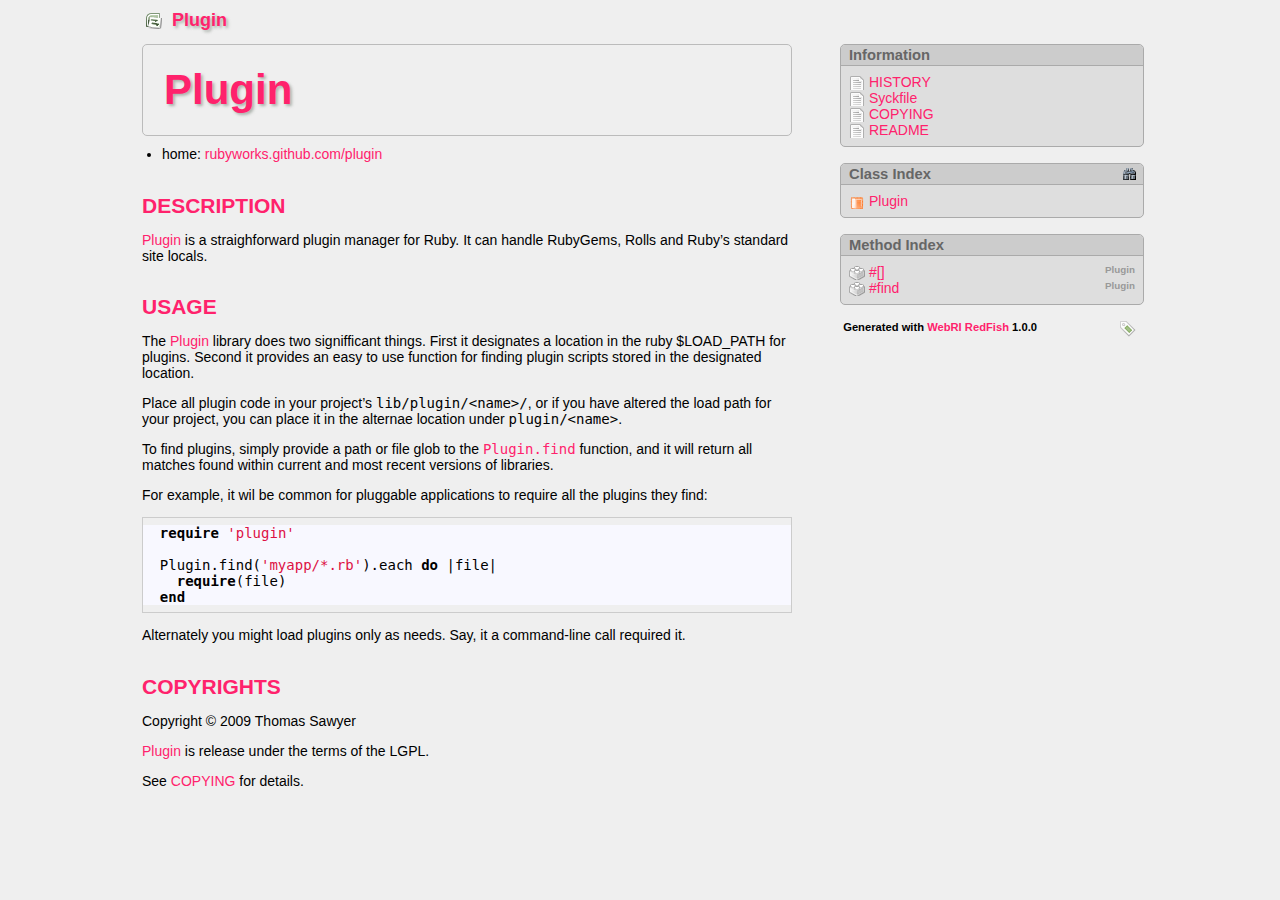
==== index.html @ ccced988 "Updated files." ====
<?xml version="1.0" encoding="UTF-8"?>
<!DOCTYPE html PUBLIC "-//W3C//DTD XHTML 1.1//EN" "http://www.w3.org/TR/xhtml11/DTD/xhtml11.dtd">

<html xmlns="http://www.w3.org/1999/xhtml" xml:lang="en" lang="en">
<head>
  <meta content="text/html; charset=utf-8" http-equiv="Content-Type" />

  <title>Plugin</title>

  <link rel="SHORTCUT ICON" href="assets/icon/ruby.png">

  <link type="text/css" rel="stylesheet" href="assets/rdoc.css" media="screen" />
  <link type="text/css" rel="stylesheet" href="assets/highlight/styles/github.css" title="GitHub" />

  <script type="text/javascript" charset="utf-8" src="assets/jquery.js"></script>
  <script type="text/javascript" charset="utf-8" src="assets/highlight/highlight.pack.js"></script>
  <script type="text/javascript" charset="utf-8" src="assets/quicksearch.js"></script>
  <script type="text/javascript" charset="utf-8" src="assets/main.js"></script>

  <script type="text/javascript">
    $(document).ready( function() {
      hookHighlightSyntax()
	    hookSourceViews();
	    hookDebuggingToggle();
	    hookQuickSearch();
	    highlightLocationTarget();

	    $('ul.link-list a').bind("click", highlightClickTarget);
    });
  </script>
</head>
<body class="indexpage">
<div id="main">

  
  <div class="head">
    <h1>
      <img src="assets/icon/project.png" align="absmiddle">&nbsp;
      <a href="index.html">Plugin</a>
    </h1>
  </div>

  <div id="metadata">
    <div id="project-metadata">

      
      
      <div id="fileindex-section" class="section project-section">
        <h3 class="section-header">Information</h3>
        <ul>
        
          <li class="file"><a href="files/HISTORY.html">HISTORY</a></li>
        
          <li class="file"><a href="files/Syckfile.html">Syckfile</a></li>
        
          <li class="file"><a href="files/COPYING.html">COPYING</a></li>
        
          <li class="file"><a href="files/README.html">README</a></li>
        
        </ul>
      </div>
      

      <div id="classindex-section" class="section project-section">
        <h3 class="section-header">Class Index
          <span class="search-toggle"><img src="assets/icon/find.png"
            height="16" width="16" alt="[+]"
            title="show/hide quicksearch" /></span></h3>
        <form action="#" method="get" accept-charset="utf-8" class="initially-hidden">
        <fieldset>
          <legend>Quicksearch</legend>
          <input type="text" name="quicksearch" value="" class="quicksearch-field" />
        </fieldset>
        </form>

        <ul class="link-list">
        
          <li class="module"><a href="classes/Plugin.html">Plugin</a></li>
        
        </ul>
        <div id="no-class-search-results" style="display: none;">No matching classes.</div>
      </div>

      <!-- METHODS -->
      <div id="methodindex-section" class="section project-section">
        <h3 class="section-header">Method Index</h3>
        <ul>
          
            
            <li class="method" style="clear: both;">
              <span class="method-parent-aside">Plugin</span>
              <a href="classes/Plugin.html#M000001">#[]</a>
            </li>
          
            
            <li class="method" style="clear: both;">
              <span class="method-parent-aside">Plugin</span>
              <a href="classes/Plugin.html#M000000">#find</a>
            </li>
          
        </ul>
      </div>

    </div>

    <div id="validator-badges">
      
      <div style="float: right; margin-right: 5px;">
        <a href="http://validator.w3.org/check/referer"><img src="assets/icon/check.png" alt="[Validate]" height="16" width="16" /></a>
      </div>
      Generated with <a href="http://github.com/proutils/webri">WebRI RedFish</a> 1.0.0
      <br/><br/> 
    </div>
  </div>

<!--
  
  
  <h2>Files</h2>
  <ul>
    
      <li class="file"><a href="files/COPYING.html">COPYING</a></li>
    
      <li class="file"><a href="files/HISTORY.html">HISTORY</a></li>
    
      <li class="file"><a href="files/README.html">README</a></li>
    
      <li class="file"><a href="files/Syckfile.html">Syckfile</a></li>
    
  </ul>
  

  <h2>Classes/Modules</h2>
  <ul>
    
    <li class="module"><a href="classes/Plugin.html">Plugin</a></li>
    
  </ul>

  <h2>Methods</h2>
  <ul>
    
      <li><a href="classes/Plugin.html#M000001">#[] &mdash; Plugin</a></li>
    
      <li><a href="classes/Plugin.html#M000000">#find &mdash; Plugin</a></li>
    
  </ul>
-->

  
  <div id="documentation">
    <h1><a href="../classes/Plugin.html">Plugin</a></h1>
<ul>
<li>home: <a
href="http://rubyworks.github.com/plugin">rubyworks.github.com/plugin</a>

</li>
</ul>
<h2>DESCRIPTION</h2>
<p>
<a href="../classes/Plugin.html">Plugin</a> is a straighforward plugin
manager for Ruby. It can handle RubyGems, Rolls and Ruby&#8217;s standard
site locals.
</p>
<h2>USAGE</h2>
<p>
The <a href="../classes/Plugin.html">Plugin</a> library does two
signifficant things. First it designates a location in the ruby $LOAD_PATH
for plugins. Second it provides an easy to use function for finding plugin
scripts stored in the designated location.
</p>
<p>
Place all plugin code in your project&#8217;s
<tt>lib/plugin/&lt;name&gt;/</tt>, or if you have altered the load path for
your project, you can place it in the alternae location under
<tt>plugin/&lt;name&gt;</tt>.
</p>
<p>
To find plugins, simply provide a path or file glob to the <tt><a
href="../classes/Plugin.html#M000000">Plugin.find</a></tt> function, and it
will return all matches found within current and most recent versions of
libraries.
</p>
<p>
For example, it wil be common for pluggable applications to require all the
plugins they find:
</p>
<pre>
  require 'plugin'

  Plugin.find('myapp/*.rb').each do |file|
    require(file)
  end
</pre>
<p>
Alternately you might load plugins only as needs. Say, it a command-line
call required it.
</p>
<h2>COPYRIGHTS</h2>
<p>
Copyright &#169; 2009 Thomas Sawyer
</p>
<p>
<a href="../classes/Plugin.html">Plugin</a> is release under the terms of
the LGPL.
</p>
<p>
See <a href="COPYING.html">COPYING</a> for details.
</p>

  </div>
  

</div>
</body>
</html>
---- assets/rdoc.css ----
/*
 * "Darkfish" Rdoc CSS
 * $Id: rdoc.css 54 2009-01-27 01:09:48Z deveiant $
 *
 * Author: Michael Granger <ged@FaerieMUD.org>
 *
 */

/* Base Red is: color: #FF226C; */

*{ padding: 0; margin: 0; }

body {
  background: #efefef;
  font: 14px "Helvetica Neue", Helvetica, Tahoma, sans-serif;
  padding: 0 40px 15px 40px;
}

#main {
  width: 1024px;
  margin: 0 auto;
}

/*
body.class, body.module, body.file {
  margin-left: 40px;
}
*/

body.file-popup {
  font-size: 90%;
  margin-left: 0;
}

img { border: none; }

h1 {
  font-size: 300%;
  text-shadow: rgba(135,145,135,0.65) 2px 2px 3px;
  color: #FF226C;
}

h2,h3,h4 { margin-top: 1.5em; }

a {
  color: #FF226C;
  text-decoration: none;
}

a:hover {
  border-bottom: 1px dotted #FF226C;
}

pre {#FF226C;
  padding: 0.5em 0;
  border: 1px solid #ccc;
}

p {
  margin: 1em 0;
}

ul {
  margin-left: 20px;
}


.head {
  width: auto;
  -moz-border-radius: 5px;
  -webkit-border-radius: 5px;
  border-bottom: 0px solid #aaa;
  border-left: 0px solid #aaa;
  border-right: 0px solid #aaa;
  padding: 10px 10px;
  margin: 0 8px -0.5em 8px;
}

.head h1 {
  color: #FF226C;
  color: #666;
  font-weight: bold;
  font-size: 18px;
}

.head h1 a {
  color: #FF226C;
  font-weight: bold; 
}

/* @group Generic Classes */

.initially-hidden {
  display: none;
}

.quicksearch-field {
  width: 98%;
  background: #ddd;
  border: 1px solid #aaa;
  height: 1.5em;
  -webkit-border-radius: 4px;
}
.quicksearch-field:focus {
  background: #f1edba;
}

.missing-docs {
  font-size: 120%;
  background: white url(images/fixme.png) no-repeat 4px center;
  color: #ccc;
  line-height: 2em;
  border: 0px solid #d00;
  opacity: 1;
  padding-left: 20px;
  text-indent: 24px;
  letter-spacing: 3px;
  font-weight: bold;
  -webkit-border-radius: 5px;
  -moz-border-radius: 5px;
}

.target-section {
  border: 2px solid #dcce90;
  border-left-width: 8px;
  padding: 0 1em;
  background: #fff3c2;
}

/* @end */


/* @group Index Page, Standalone file pages */

/*
body.indexpage {
  margin: 1em 3em;
}
*/

/*
body.indexpage p,
body.indexpage div,
body.file p {
  margin: 1em 0;
}
*/

#metadata ul {
  font-size: 14px;
}

#metadata ul a {
  font-size: 14px;
}

/*
.indexpage ul,
.file #documentation ul {
  line-height: 160%;
  list-style: none;
}
*/

#metadata ul {
  list-style: none;
  margin-left: 0;
}

/*
.indexpage ul a,
.file #documentation ul a {
  font-size: 16px;
}
*/

#metadata li {
  padding-left: 20px;
  background: url(icon/bullet.png) no-repeat left 4px;
  color: #666;
}

#metadata li.method {
  padding-left: 20px;
  background: url(icon/method.png) no-repeat left 2px;
}

#metadata li.singleton {
  padding-left: 20px;
  background: url(icon/singleton.png) no-repeat left 2px;
}

#metadata li.module {
  padding-left: 20px;
  background: url(icon/module.png) no-repeat left 2px;
}

#metadata li.class {
  padding-left: 20px;
  background: url(icon/class.png) no-repeat left 2px;
}

#metadata li.file {
  padding-left: 20px;
  background: url(icon/file.png) no-repeat left 2px;
}

/* @end */

/* @group Top-Level Structure */

#metadata {
  float: right;
  width: 320px;
  margin-top: 10px;
}

/*
.file #metadata {
  margin: 0.8em;
}
*/

#validator-badges {
  clear: both;
  text-align: left;
  margin: 1em 1em 2em;
  font-weight: bold;
  font-size: 80%;
}

/* @end */

/* @group Metadata Section */

#metadata .section {
  background-color: #dedede;
  -moz-border-radius: 5px;
  -webkit-border-radius: 5px;
  border: 1px solid #aaa;
  margin: 0 8px 16px;
  font-size: 90%;
  overflow: hidden;
}

#metadata h3.section-header {
  margin: 0;
  padding: 2px 8px;
  background: #ccc;
  color: #666;
  -moz-border-radius-topleft: 4px;
  -moz-border-radius-topright: 4px;
  -webkit-border-top-left-radius: 4px;
  -webkit-border-top-right-radius: 4px;
  border-bottom: 1px solid #aaa;
}

#metadata ul,
#metadata dl,
#metadata p {
  padding:  8px;
  list-style: none;
}

/*
#file-metadata ul {
  padding-left: 28px;
  list-style-image: url(images/page.png);
}
*/

dl.svninfo {
  color: #666;
  margin: 0;
}
dl.svninfo dt {
  font-weight: bold;
}

ul.link-list li {
  white-space: nowrap;
}

ul.link-list .type {
  font-size: 8px;
  text-transform: uppercase;
  color: white;
  background: #969696;
  padding: 2px 4px;
  -webkit-border-radius: 5px;
}

/* @end */


/* @group Project Metadata Section */
#project-metadata {
  margin-top: 0em;
}

/*
.file #project-metadata {
  margin-top: 0em;
}
*/

#project-metadata .section {
	border: 1px solid #aaa;
}
#project-metadata h3.section-header {
	border-bottom: 1px solid #aaa;
	position: relative;
}
#project-metadata h3.section-header .search-toggle {
	position: absolute;
	right: 5px;
}


#project-metadata form {
	color: #777;
	background: #ccc;
	padding: 8px 8px 16px;
	border-bottom: 1px solid #bbb;
}
#project-metadata fieldset {
	border: 0;
}

#no-class-search-results {
	margin: 0 auto 1em;
	text-align: center;
	font-size: 14px;
	font-weight: bold;
	color: #aaa;
}

.method-parent-aside {
  float: right; font-size: 0.7em;
  font-weight: bold;
  padding: 0 0;
  color: #999;
}

/* @end */


/* @group Documentation Section */


#documentation {
  margin: 0 360px 5em 1em;
  min-width: 340px;
}

#documentation h1 {
  margin: 10px 0 10px 0;
  padding: 0.5em 0.5em 0.5em 0.5em;
  border: 1px solid #bbb;
  -moz-border-radius: 5px;
  -webkit-border-radius: 5px;
}

#documentation ul {
  margin-top: 10px;
}

#description {
	font-size: 100%;
	color: #333;
}

#description p {
	margin: 1em 0.4em;
}

#description ul {
	margin-left: 2em;
}
#description ul li {
	line-height: 1.4em;
}

#description dl,
#documentation dl {
  margin: 8px 1.5em;
  border: 1px solid #ccc;
}
#description dl {
  font-size: 14px;
}

#description dt,
#documentation dt {
  padding: 2px 4px;
  font-weight: bold;
  background: #ddd;
}
#description dd,
#documentation dd  {
  padding: 2px 12px;
}
#description dd + dt,
#documentation dd + dt {
  margin-top: 0.7em;
}

#documentation .section {
  font-size: 90%;
}
#documentation h3.section-header {
  margin-top: 2em;
  padding: 0.75em 0.5em 0.5em 0.5em;
  background-color: #dedede;
  color: #333;
  color: #FF226C;
  font-size: 150%;
  border: 1px solid #bbb;
  -moz-border-radius: 3px;
  -webkit-border-radius: 3px;
}

#constants-list > dl,
#attributes-list > dl {
  margin: 1em 0 2em 2em;
  border: 0;
}
#constants-list > dl dt,
#attributes-list > dl dt {
  padding-left: 0;
  font-weight: bold;
  font-family: Monaco, "Andale Mono";
  background: inherit;
}
#constants-list > dl dt a,
#attributes-list > dl dt a {
  color: inherit;
}
#constants-list > dl dd,
#attributes-list > dl dd {
  margin: 0 0 1em 0;
  padding: 0;
  color: #666;
}

/* @group Method Details */

#documentation .method-source-code {
	display: none;
}

#documentation .method-detail {
	margin: 0.5em 0;
	padding: 0.5em 0;
	cursor: pointer;
}
#documentation .method-detail:hover {
	background-color: #f1edba;
}
#documentation .method-alias {
	font-style: oblique;
}
#documentation .method-heading {
	position: relative;
	padding: 2px 4px 0 20px;
	font-size: 125%;
	font-weight: bold;
	color: #333;
	background: url(icon/method.png) no-repeat left bottom;
}
#documentation .method-heading a {
	color: inherit;
}
#documentation .method-click-advice {
	position: absolute;
	top: 2px;
	right: 5px;
	font-size: 10px;
	color: #9b9877;
	visibility: hidden;
	padding-right: 20px;
	line-height: 20px;
	background: url(icon/zoom.png) no-repeat right top;
}
#documentation .method-detail:hover .method-click-advice {
	visibility: visible;
}

#documentation .method-alias .method-heading {
	color: #666;
	background: url(icon/alias.png) no-repeat left bottom;
}

#documentation .method-description,
#documentation .aliases {
	margin: 0 20px;
	line-height: 1.2em;
	color: #666;
}
#documentation .aliases {
	padding-top: 4px;
	font-style: italic;
	cursor: default;
}
#documentation .method-description p {
	padding: 0;
}
#documentation .method-description p + p {
	margin-bottom: 0.5em;
}

#documentation .attribute-method-heading {
	background: url(../ima/attribute.png) no-repeat left bottom;
}
#documentation #attribute-method-details .method-detail:hover {
	background-color: transparent;
	cursor: default;
}
#documentation .attribute-access-type {
	font-size: 60%;
	text-transform: uppercase;
	vertical-align: super;
	padding: 0 2px;
}
/* @end */

/* @end */



/* @group Source Code */

a.source-toggle {
  font-size: 90%;
}

a.source-toggle img {
}

div.method-source-code {
  background: #262626;
  background: #F6F6F6;
  color: #2f2f2f;
  margin: 1em;
  padding: 0.5em;
  border: 1px dashed #999;
  overflow: hidden;
}

div.method-source-code pre {
	background: inherit;
	padding: 0;
	color: #222;
	overflow: hidden;
}

/* @group Ruby keyword styles */

.standalone-code { background: #221111; color: #22dead; overflow: hidden; }

.ruby-constant   { color: #7fffd4; background: transparent; }
.ruby-keyword    { color: #00ffff; background: transparent; }
.ruby-ivar       { color: #eedd82; background: transparent; }
.ruby-operator   { color: #00ffee; background: transparent; }
.ruby-identifier { color: #ffdead; background: transparent; }
.ruby-node       { color: #ffa07a; background: transparent; }
.ruby-comment    { color: #b22222; background: transparent; font-weight: bold;}
.ruby-regexp     { color: #ffa07a; background: transparent; }
.ruby-value      { color: #7fffd4; background: transparent; }

.ruby-constant   { color: #70004d; background: transparent; }
.ruby-keyword    { color: #000000; background: transparent; font-weight: bold;}
.ruby-ivar       { color: #11448e; background: transparent; }
.ruby-operator   { color: #ff0022; background: transparent; }
.ruby-identifier { color: #00413d; background: transparent; }
.ruby-node       { color: #001f71; background: transparent; }
.ruby-comment    { color: #bbbbbb; background: transparent; }
.ruby-regexp     { color: #001f71; background: transparent; }
.ruby-value      { color: #70004d; background: transparent; }

/* @end */
/* @end */


/* @group File Popup Contents */

/* .file #documentation {
  margin: 0;
} */

.file #metadata {
  float: right;
}

.file-popup #metadata {
  float: right;
}

.file-popup dl {
	font-size: 80%;
	padding: 0.75em;
	background-color: #efefef;
	color: #333;
	border: 1px solid #bbb;
	-moz-border-radius: 3px;
	-webkit-border-radius: 3px;
}
.file dt {
	font-weight: bold;
	padding-left: 22px;
	line-height: 20px;
	background: url(icon/stat.png) no-repeat left top;
}
.file dt.modified-date {
	background: url(icon/date.png) no-repeat left top;
}
.file dt.requires {
	background: url(icon/plugin.png) no-repeat left top;
}
.file dt.scs-url {
	background: url(icon/tool.png) no-repeat left top;
}

.file dl dd {
	margin: 0 0 1em 0;
}
.file #metadata dl dd ul {
	list-style: circle;
	margin-left: 20px;
	padding-top: 0;
}
.file #metadata dl dd ul li {
}

.file h1, h2, h3, h4, h5  {
  color: #FF226C;
}

/*
.file h2 {
	margin-top: 2em;
	padding: 0.75em 0.5em 0.5em 0.5em;
	color: #333;
	font-size: 120%;
	border: 1px solid #bbb;
	-moz-border-radius: 3px;
	-webkit-border-radius: 3px;
  background: #dedede;
}


/*
.file h2 {
	margin-top: 2em;
	padding: 0.75em 0.5em 0.25em 0.1em;
	color: #333;
	font-size: 120%;
	border-bottom: 1px solid #bbb;
	-moz-border-radius: 3px;
	-webkit-border-radius: 3px;
}
*/

/* @end */


/* @group Debugging Section */

#debugging-toggle {
	text-align: center;
}
#debugging-toggle img {
	cursor: pointer;
}

#rdoc-debugging-section-dump {
	display: none;
	margin: 0 2em 2em;
	background: #ccc;
	border: 1px solid #999;
}

/* @end */
---- assets/highlight/styles/github.css ----
/*

github.com style (c) Vasily Polovnyov <vast@whiteants.net>

*/

pre code {
    display: block;
    color: #000;
    background: #f8f8ff
}

pre code .comment,
pre code .template_comment,
pre code .diff .header,
pre code .javadoc {
    color: #998;
    font-style: italic
}

pre code .keyword,
pre code .css .rule .keyword,
pre code .winutils,
pre code .javascript .title,
pre code .lisp .title,
pre code .subst {
    color: #000;
    font-weight: bold 
}

pre code .number,
pre code .hexcolor {
    color: #40a070
}

pre code .string,
pre code .attribute .value,
pre code .phpdoc {
    color: #d14
}

pre code .title,
pre code .id {
    color: #900;
    font-weight: bold
}

pre code .javascript .title,
pre code .lisp .title,
pre code .subst {
    font-weight: normal
}

pre code .class .title {
    color: #458;
    font-weight: bold
}

pre code .tag,
pre code .css .keyword,
pre code .html .keyword,
pre code .tag .title,
pre code .django .tag .keyword {
    color: #000080;
    font-weight: normal
}

pre code .attribute,
pre code .variable,
pre code .instancevar,
pre code .lisp .body {
    color: #008080
}

pre code .regexp {
    color: #009926
}

pre code .class {
    color: #458;
    font-weight: bold
}

pre code .symbol,
pre code .lisp .keyword {
    color: #990073
}

pre code .builtin,
pre code .built_in, .lisp .title {
    color: #0086b3
}

pre code .preprocessor,
pre code .pi, .doctype,
pre code .shebang, .cdata {
    color: #999;
    font-weight: bold
}

pre code .deletion {
    background: #fdd
}

pre code .addition {
    background: #dfd
}

pre code .diff .change {
    background: #0086b3
}

pre code .chunk {
    color: #aaa
}
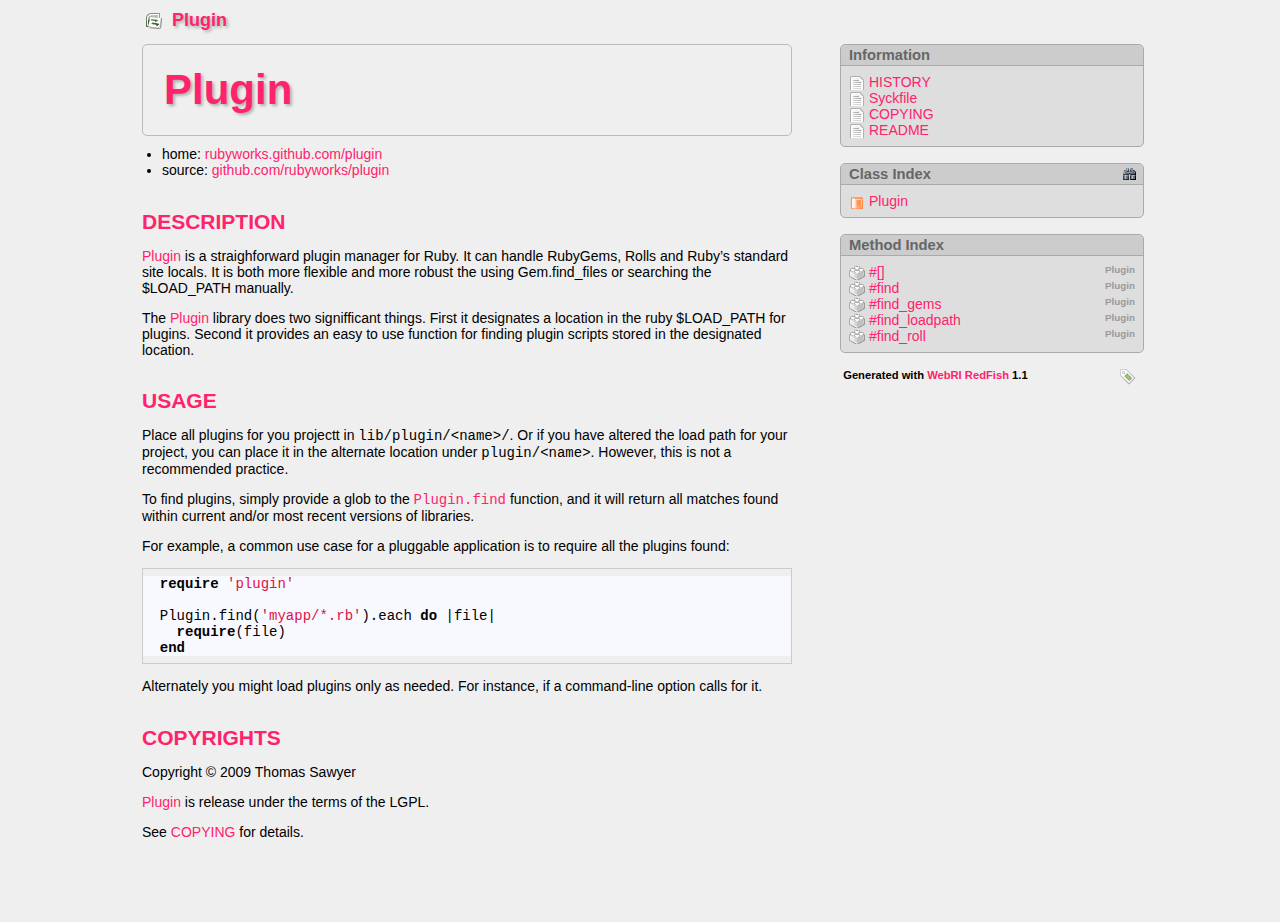
==== commit e174622a: "Updated files." ====
--- a/index.html
+++ b/index.html
@@ -98,6 +98,24 @@
               <a href="classes/Plugin.html#M000000">#find</a>
             </li>
           
+            
+            <li class="method" style="clear: both;">
+              <span class="method-parent-aside">Plugin</span>
+              <a href="classes/Plugin.html#M000004">#find_gems</a>
+            </li>
+          
+            
+            <li class="method" style="clear: both;">
+              <span class="method-parent-aside">Plugin</span>
+              <a href="classes/Plugin.html#M000003">#find_loadpath</a>
+            </li>
+          
+            
+            <li class="method" style="clear: both;">
+              <span class="method-parent-aside">Plugin</span>
+              <a href="classes/Plugin.html#M000002">#find_roll</a>
+            </li>
+          
         </ul>
       </div>
 
@@ -108,7 +126,7 @@
       <div style="float: right; margin-right: 5px;">
         <a href="http://validator.w3.org/check/referer"><img src="assets/icon/check.png" alt="[Validate]" height="16" width="16" /></a>
       </div>
-      Generated with <a href="http://github.com/proutils/webri">WebRI RedFish</a> 1.0.0
+      Generated with <a href="http://github.com/proutils/webri">WebRI RedFish</a> 1.1
       <br/><br/> 
     </div>
   </div>
@@ -143,6 +161,12 @@
       <li><a href="classes/Plugin.html#M000001">#[] &mdash; Plugin</a></li>
     
       <li><a href="classes/Plugin.html#M000000">#find &mdash; Plugin</a></li>
+    
+      <li><a href="classes/Plugin.html#M000004">#find_gems &mdash; Plugin</a></li>
+    
+      <li><a href="classes/Plugin.html#M000003">#find_loadpath &mdash; Plugin</a></li>
+    
+      <li><a href="classes/Plugin.html#M000002">#find_roll &mdash; Plugin</a></li>
     
   </ul>
 -->
@@ -155,35 +179,40 @@
 href="http://rubyworks.github.com/plugin">rubyworks.github.com/plugin</a>
 
 </li>
+<li>source: <a
+href="http://github.com/rubyworks/plugin">github.com/rubyworks/plugin</a>
+
+</li>
 </ul>
 <h2>DESCRIPTION</h2>
 <p>
 <a href="../classes/Plugin.html">Plugin</a> is a straighforward plugin
 manager for Ruby. It can handle RubyGems, Rolls and Ruby&#8217;s standard
-site locals.
-</p>
-<h2>USAGE</h2>
+site locals. It is both more flexible and more robust the using
+Gem.find_files or searching the $LOAD_PATH manually.
+</p>
 <p>
 The <a href="../classes/Plugin.html">Plugin</a> library does two
 signifficant things. First it designates a location in the ruby $LOAD_PATH
 for plugins. Second it provides an easy to use function for finding plugin
 scripts stored in the designated location.
 </p>
-<p>
-Place all plugin code in your project&#8217;s
-<tt>lib/plugin/&lt;name&gt;/</tt>, or if you have altered the load path for
-your project, you can place it in the alternae location under
-<tt>plugin/&lt;name&gt;</tt>.
-</p>
-<p>
-To find plugins, simply provide a path or file glob to the <tt><a
+<h2>USAGE</h2>
+<p>
+Place all plugins for you projectt in <tt>lib/plugin/&lt;name&gt;/</tt>. Or
+if you have altered the load path for your project, you can place it in the
+alternate location under <tt>plugin/&lt;name&gt;</tt>. However, this is not
+a recommended practice.
+</p>
+<p>
+To find plugins, simply provide a glob to the <tt><a
 href="../classes/Plugin.html#M000000">Plugin.find</a></tt> function, and it
-will return all matches found within current and most recent versions of
+will return all matches found within current and/or most recent versions of
 libraries.
 </p>
 <p>
-For example, it wil be common for pluggable applications to require all the
-plugins they find:
+For example, a common use case for a pluggable application is to require
+all the plugins found:
 </p>
 <pre>
   require 'plugin'
@@ -193,8 +222,8 @@
   end
 </pre>
 <p>
-Alternately you might load plugins only as needs. Say, it a command-line
-call required it.
+Alternately you might load plugins only as needed. For instance, if a
+command-line option calls for it.
 </p>
 <h2>COPYRIGHTS</h2>
 <p>
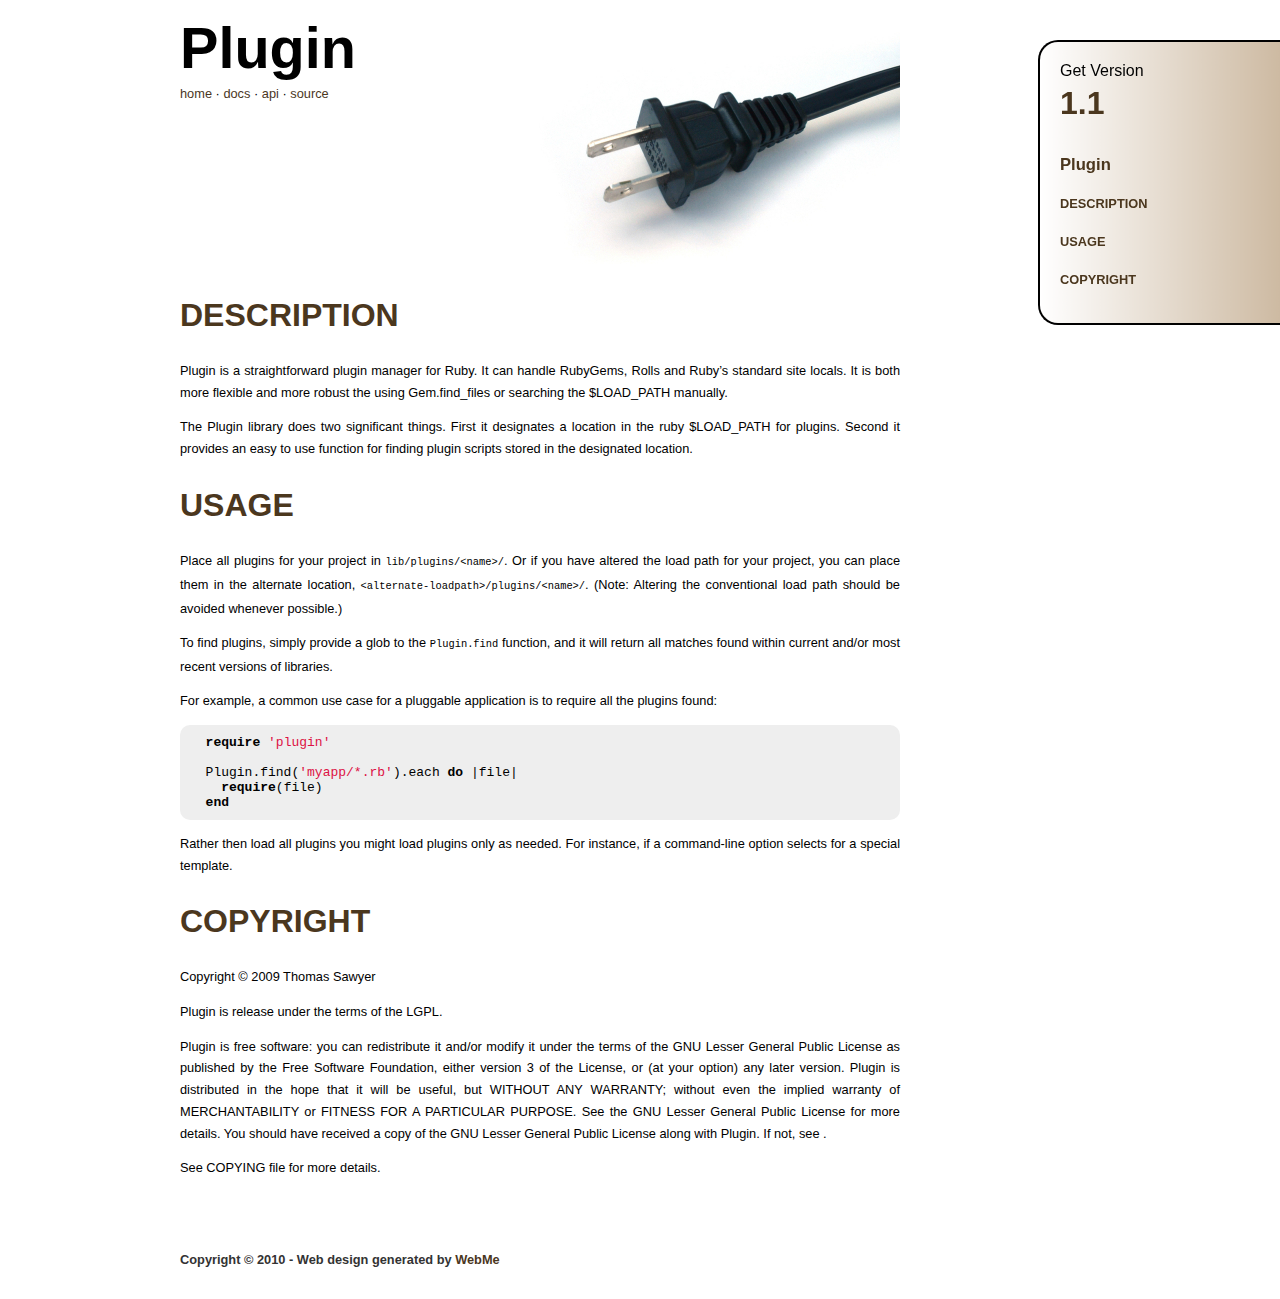
==== commit bb84d9d9: "Updated files." ====
--- a/index.html
+++ b/index.html
@@ -1,214 +1,89 @@
-<?xml version="1.0" encoding="UTF-8"?>
-<!DOCTYPE html PUBLIC "-//W3C//DTD XHTML 1.1//EN" "http://www.w3.org/TR/xhtml11/DTD/xhtml11.dtd">
+<!DOCTYPE HTML PUBLIC "-//W3C//DTD HTML 4.01//EN" "http://www.w3.org/TR/html4/strict.dtd">
 
-<html xmlns="http://www.w3.org/1999/xhtml" xml:lang="en" lang="en">
-<head>
-  <meta content="text/html; charset=utf-8" http-equiv="Content-Type" />
+<HTML>
+<HEAD>
+  <TITLE>Plugin</TITLE>
 
-  <title>Plugin</title>
+  <LINK rel="shortcut icon" href="assets/images/ruby.png"/>
 
-  <link rel="SHORTCUT ICON" href="assets/icon/ruby.png">
+  <LINK type="text/css" rel="stylesheet" href="assets/styles/reset.css" />
+  <LINK type="text/css" rel="stylesheet" href="assets/styles/tag.css" />
+  <LINK type="text/css" rel="stylesheet" href="assets/styles/id.css" />
+  <LINK type="text/css" rel="stylesheet" href="assets/styles/class.css" />
 
-  <link type="text/css" rel="stylesheet" href="assets/rdoc.css" media="screen" />
-  <link type="text/css" rel="stylesheet" href="assets/highlight/styles/github.css" title="GitHub" />
+  <SCRIPT language="javascript" type="text/javascript" src="assets/scripts/jquery.js"></SCRIPT>
+  <SCRIPT language="javascript" type="text/javascript" src="assets/scripts/highlight.js"></SCRIPT>
 
-  <script type="text/javascript" charset="utf-8" src="assets/jquery.js"></script>
-  <script type="text/javascript" charset="utf-8" src="assets/highlight/highlight.pack.js"></script>
-  <script type="text/javascript" charset="utf-8" src="assets/quicksearch.js"></script>
-  <script type="text/javascript" charset="utf-8" src="assets/main.js"></script>
+  <SCRIPT type="text/javascript">
+    $(document).ready(function() {
+      $('pre').wrapInner('<code></code>');
+      hljs.tabReplace = '    ';
+      hljs.initHighlightingOnLoad('ruby');
+    });
+  </SCRIPT>
 
-  <script type="text/javascript">
-    $(document).ready( function() {
-      hookHighlightSyntax()
-	    hookSourceViews();
-	    hookDebuggingToggle();
-	    hookQuickSearch();
-	    highlightLocationTarget();
+  <LINK type="text/css" rel="stylesheet" href="assets/styles/highlight.css" />
+</HEAD>
+<BODY>
 
-	    $('ul.link-list a').bind("click", highlightClickTarget);
-    });
-  </script>
-</head>
-<body class="indexpage">
+<div id="header">
+  <div class="title">
+    <h1>Plugin</h1>
+
+<a href="http://rubyworks.github.com/plugin">home</a> &middot;
+<a href="http://wiki.github.com/rubyworks/plugin">docs</a> &middot;
+<a href="rdoc/index.html">api</a> &middot;
+<a href="http://github.com/rubyworks/plugin">source</a>
+
+  </div>
+</div>
+
+<div id="nav">
+  
+    <div class="download">
+      Get Version
+      <h1><a href="http://rubyworks.github.com/plugin">1.1</a></h1>
+    </div>
+  
+  <div class="menu">
+    <ul>
+      <li><a href="#" style="font-size: 130%;">Plugin</a></li>
+      
+      <li><a href="#section_description">DESCRIPTION</a></li>
+      
+      <li><a href="#section_usage">USAGE</a></li>
+      
+      <li><a href="#section_copyrights">COPYRIGHT</a></li>
+      
+    </ul>
+  </div>
+</div>
+
 <div id="main">
-
-  
-  <div class="head">
-    <h1>
-      <img src="assets/icon/project.png" align="absmiddle">&nbsp;
-      <a href="index.html">Plugin</a>
-    </h1>
-  </div>
-
-  <div id="metadata">
-    <div id="project-metadata">
-
-      
-      
-      <div id="fileindex-section" class="section project-section">
-        <h3 class="section-header">Information</h3>
-        <ul>
-        
-          <li class="file"><a href="files/HISTORY.html">HISTORY</a></li>
-        
-          <li class="file"><a href="files/Syckfile.html">Syckfile</a></li>
-        
-          <li class="file"><a href="files/COPYING.html">COPYING</a></li>
-        
-          <li class="file"><a href="files/README.html">README</a></li>
-        
-        </ul>
-      </div>
-      
-
-      <div id="classindex-section" class="section project-section">
-        <h3 class="section-header">Class Index
-          <span class="search-toggle"><img src="assets/icon/find.png"
-            height="16" width="16" alt="[+]"
-            title="show/hide quicksearch" /></span></h3>
-        <form action="#" method="get" accept-charset="utf-8" class="initially-hidden">
-        <fieldset>
-          <legend>Quicksearch</legend>
-          <input type="text" name="quicksearch" value="" class="quicksearch-field" />
-        </fieldset>
-        </form>
-
-        <ul class="link-list">
-        
-          <li class="module"><a href="classes/Plugin.html">Plugin</a></li>
-        
-        </ul>
-        <div id="no-class-search-results" style="display: none;">No matching classes.</div>
-      </div>
-
-      <!-- METHODS -->
-      <div id="methodindex-section" class="section project-section">
-        <h3 class="section-header">Method Index</h3>
-        <ul>
-          
-            
-            <li class="method" style="clear: both;">
-              <span class="method-parent-aside">Plugin</span>
-              <a href="classes/Plugin.html#M000001">#[]</a>
-            </li>
-          
-            
-            <li class="method" style="clear: both;">
-              <span class="method-parent-aside">Plugin</span>
-              <a href="classes/Plugin.html#M000000">#find</a>
-            </li>
-          
-            
-            <li class="method" style="clear: both;">
-              <span class="method-parent-aside">Plugin</span>
-              <a href="classes/Plugin.html#M000004">#find_gems</a>
-            </li>
-          
-            
-            <li class="method" style="clear: both;">
-              <span class="method-parent-aside">Plugin</span>
-              <a href="classes/Plugin.html#M000003">#find_loadpath</a>
-            </li>
-          
-            
-            <li class="method" style="clear: both;">
-              <span class="method-parent-aside">Plugin</span>
-              <a href="classes/Plugin.html#M000002">#find_roll</a>
-            </li>
-          
-        </ul>
-      </div>
-
-    </div>
-
-    <div id="validator-badges">
-      
-      <div style="float: right; margin-right: 5px;">
-        <a href="http://validator.w3.org/check/referer"><img src="assets/icon/check.png" alt="[Validate]" height="16" width="16" /></a>
-      </div>
-      Generated with <a href="http://github.com/proutils/webri">WebRI RedFish</a> 1.1
-      <br/><br/> 
-    </div>
-  </div>
-
-<!--
-  
-  
-  <h2>Files</h2>
-  <ul>
-    
-      <li class="file"><a href="files/COPYING.html">COPYING</a></li>
-    
-      <li class="file"><a href="files/HISTORY.html">HISTORY</a></li>
-    
-      <li class="file"><a href="files/README.html">README</a></li>
-    
-      <li class="file"><a href="files/Syckfile.html">Syckfile</a></li>
-    
-  </ul>
-  
-
-  <h2>Classes/Modules</h2>
-  <ul>
-    
-    <li class="module"><a href="classes/Plugin.html">Plugin</a></li>
-    
-  </ul>
-
-  <h2>Methods</h2>
-  <ul>
-    
-      <li><a href="classes/Plugin.html#M000001">#[] &mdash; Plugin</a></li>
-    
-      <li><a href="classes/Plugin.html#M000000">#find &mdash; Plugin</a></li>
-    
-      <li><a href="classes/Plugin.html#M000004">#find_gems &mdash; Plugin</a></li>
-    
-      <li><a href="classes/Plugin.html#M000003">#find_loadpath &mdash; Plugin</a></li>
-    
-      <li><a href="classes/Plugin.html#M000002">#find_roll &mdash; Plugin</a></li>
-    
-  </ul>
--->
-
-  
-  <div id="documentation">
-    <h1><a href="../classes/Plugin.html">Plugin</a></h1>
-<ul>
-<li>home: <a
-href="http://rubyworks.github.com/plugin">rubyworks.github.com/plugin</a>
-
-</li>
-<li>source: <a
-href="http://github.com/rubyworks/plugin">github.com/rubyworks/plugin</a>
-
-</li>
-</ul>
-<h2>DESCRIPTION</h2>
+  <div class="doc">
+    <div class="section" id="section_description"><h2>DESCRIPTION</h2>
 <p>
-<a href="../classes/Plugin.html">Plugin</a> is a straighforward plugin
-manager for Ruby. It can handle RubyGems, Rolls and Ruby&#8217;s standard
-site locals. It is both more flexible and more robust the using
-Gem.find_files or searching the $LOAD_PATH manually.
+Plugin is a straightforward plugin manager for Ruby. It can handle RubyGems,
+Rolls and Ruby&#8217;s standard site locals. It is both more flexible and
+more robust the using Gem.find_files or searching the $LOAD_PATH manually.
 </p>
 <p>
-The <a href="../classes/Plugin.html">Plugin</a> library does two
-signifficant things. First it designates a location in the ruby $LOAD_PATH
-for plugins. Second it provides an easy to use function for finding plugin
-scripts stored in the designated location.
+The Plugin library does two significant things. First it designates a
+location in the ruby $LOAD_PATH for plugins. Second it provides an easy to
+use function for finding plugin scripts stored in the designated location.
 </p>
-<h2>USAGE</h2>
+</div><div class="section" id="section_usage"><h2>USAGE</h2>
 <p>
-Place all plugins for you projectt in <tt>lib/plugin/&lt;name&gt;/</tt>. Or
-if you have altered the load path for your project, you can place it in the
-alternate location under <tt>plugin/&lt;name&gt;</tt>. However, this is not
-a recommended practice.
+Place all plugins for your project in <tt>lib/plugins/&lt;name&gt;/</tt>.
+Or if you have altered the load path for your project, you can place them
+in the alternate location,
+<tt>&lt;alternate-loadpath&gt;/plugins/&lt;name&gt;/</tt>. (Note:
+Altering the conventional load path should be avoided whenever possible.)
 </p>
 <p>
-To find plugins, simply provide a glob to the <tt><a
-href="../classes/Plugin.html#M000000">Plugin.find</a></tt> function, and it
-will return all matches found within current and/or most recent versions of
-libraries.
+To find plugins, simply provide a glob to the <tt>Plugin.find</tt>
+function, and it will return all matches found within current and/or most
+recent versions of libraries.
 </p>
 <p>
 For example, a common use case for a pluggable application is to require
@@ -222,25 +97,61 @@
   end
 </pre>
 <p>
-Alternately you might load plugins only as needed. For instance, if a
-command-line option calls for it.
+Rather then load all plugins you might load plugins only as needed.
+For instance, if a command-line option selects for a special
+template.
 </p>
-<h2>COPYRIGHTS</h2>
+</div><div class="section" id="section_copyrights"><h2>COPYRIGHT</h2>
 <p>
 Copyright &#169; 2009 Thomas Sawyer
 </p>
 <p>
-<a href="../classes/Plugin.html">Plugin</a> is release under the terms of
-the LGPL.
+Plugin is release under the terms of the LGPL.
 </p>
 <p>
-See <a href="COPYING.html">COPYING</a> for details.
+Plugin is free software: you can redistribute it and/or modify
+it under the terms of the GNU Lesser General Public License as
+published by the Free Software Foundation, either version 3 of
+the License, or (at your option) any later version.
+
+Plugin is distributed in the hope that it will be useful,
+but WITHOUT ANY WARRANTY; without even the implied warranty of
+MERCHANTABILITY or FITNESS FOR A PARTICULAR PURPOSE.  See the
+GNU Lesser General Public License for more details.
+
+You should have received a copy of the GNU Lesser General Public
+License along with Plugin. If not, see <http://www.gnu.org/licenses/>.
 </p>
+<p>
+See COPYING file for more details.
+</p>
+</div>
+  </div>
+</div>
+
+<div id="footer">
+  <div class="advert">
+    <script type="text/javascript"><!--
+google_ad_client = "pub-1126154564663472";
+/* RUBYWORKS 09-10-02 728x90 */
+google_ad_slot = "0788888658";
+google_ad_width = 728;
+google_ad_height = 90;
+//-->
+</script>
+<script type="text/javascript"
+src="http://pagead2.googlesyndication.com/pagead/show_ads.js">
+</script>
+
 
   </div>
-  
+  <div class="copyright">
+    Copyright &copy; 2010 - Web design generated by <a href="http://proutils.github.com/webme">WebMe<a/><br/>
+  </div>
+</div>
 
-</div>
-</body>
-</html>
+</BODY>
+</HTML>
 
+<!-- WebMe Copyright (c) 2009 Thomas Sawyer -->
+
--- a/assets/styles/tag.css
+++ b/assets/styles/tag.css
@@ -0,0 +1,31 @@
+/* TAG STYLES */
+
+/* LAYOUT */
+
+body {margin:0;padding:0;position:relative;}
+ div {margin:0;padding:0;}
+  h1 {margin:5px 0;}
+  li {padding:3px 0;}
+ pre {margin:10px 0;}
+ pre code {padding:10px 10px;}
+ img {border:none;}
+  td {vertical-align:top;}
+
+/* FONT */
+
+html { font-family: sans-serif; font-size: 100%; }
+body { }
+ pre { font-family: monospace; }
+  td { text-align: left; }
+   p { text-align: justify; font-size: 80%; font-weight: normal; line-height: 170%; }
+  li { font-size: 80%; font-weight: bold; line-height: 160%; }
+   a { text-decoration: none; }
+   a:hover { text-decoration: underline; }
+
+/* COLOR */
+
+body { color: #000; background: #ffffff; }
+h1 { }
+a { color: #4B371E; }
+pre { color: white; }
+
--- a/assets/styles/id.css
+++ b/assets/styles/id.css
@@ -0,0 +1,114 @@
+/* ID STYLES */
+
+/* LAYOUT */
+
+/* #header */
+
+#header { position:relative; padding-right: 200px; }
+
+#header .title { width:720px; margin:0 auto; padding:10px 0; background: url(../images/logo.jpg) top right no-repeat #ffffff; height: 250px; }
+#header .title ul {padding-left: 20px;}
+
+/* #nav */
+
+#nav { position: fixed; padding: 20px; right: 0; top: 40px; width: 200px;
+  border-top: 2px solid; border-left: 2px solid; border-bottom: 2px solid;
+  -moz-border-radius-topleft: 20px; -webkit-border-top-left-radius: 20px;
+  -moz-border-radius-bottomleft: 20px; -webkit-border-bottom-left-radius: 20px;
+}
+
+#nav .download { margin-bottom: 30px; }
+
+#nav .menu { margin: 0 auto; text-align: left; }
+#nav .menu ul { list-style-type: none; margin: 0px; padding: 0px; width: 100%; position: relative; }
+#nav .menu ul li { margin: 12px 10px 10px 0; line-height: 20px; }
+#nav .menu ul li a { border-top: 0 solid; }
+
+/* #main */
+
+#main { padding: 0px; padding-right: 200px; }
+
+#main .doc { width: 720px; margin: 0 auto; padding: 0 0 10px 0; min-height: 890px; }
+#main .doc h2 { border-left: 0px solid; padding-left: 0; }
+#main .doc h2 img { margin: 0 0 0 0; }
+#main .doc h3 { border-bottom: 1px dotted; }
+
+/* #footer */
+
+#footer { padding-right: 200px; margin-top: 30px; }
+#footer .advert { width: 720px; margin: 0 auto; }
+#footer .copyright { width: 720px; margin: 0 auto; margin-top: 20px; padding: 20px 0px 35px 0px; }
+
+
+/* FONT */
+
+/* #header */
+
+#header .title { font-size: 80%; }
+#header .title h1 { font-size: 450%; font-weight: bold; }
+
+#header .download { font-size: 150%; text-align: center; }
+#header .download h1 { font-size: 64px; }
+#header .download h1 a:hover { text-decoration: none; }
+
+/* #main */
+
+#main .doc { }
+#main .doc a { font-size: 100%; }
+#main .doc a:hover { text-decoration: underline; }
+#main .doc h2 { font-size: 2em; font-weight: bold; }
+#main .doc h3 { font-style: italic;}
+
+/* #nav */
+
+#nav .menu { text-align: left; }
+#nav .menu ul li a { font-family: sans-serif; font-weight: bold; text-decoration: none; }
+#nav .menu ul li a:hover { text-decoration: underline; }
+#nav .menu ul li a:active { text-decoration: underline; }
+
+/* #footer */
+
+#footer .copyright { font: bold .8em sans-serif; }
+
+
+/* COLOR */
+
+/* #header */
+
+#header { }
+
+#header .title h1 { color: #000; }
+#header .title pre { background: transparent; }
+
+#header .download {
+  background: #CBB79E;
+  border-color: #4B371E;
+  color: #333333;
+}
+
+#header .download a { color: #4B371E; }
+
+/* #nav */
+
+#nav {
+  background: url(../images/fade.png) #CBB79E;
+  border-color: #000; 
+}
+
+#nav .menu ul { background: transparent; }
+#nav .menu ul li a { color: #4B371E; border-color: #CBB79E; }
+
+/* #main */
+
+#main .doc { }
+#main .doc a { color: #4B371E; }
+#main .doc a:hover { }
+#main .doc p { }
+#main .doc h2 { color: #4B371E; border-color: #CBB79E; }
+#main .doc h3 { border-color: #CBB79E; }
+
+/* #footer */
+
+#footer { }
+#footer .copyright { color: #333333 }
+
--- a/assets/styles/class.css
+++ b/assets/styles/class.css
@@ -0,0 +1,10 @@
+/* CLASS STYLES */
+
+/*
+  COLORS:
+  Background: #966E3C
+  Highlight : #CBB79E
+  Text Color: #333333
+  Link Color: #4B371E
+*/
+
--- a/assets/styles/highlight.css
+++ b/assets/styles/highlight.css
@@ -0,0 +1,96 @@
+/* github.com style (c) Vasily Polovnyov <vast@whiteants.net> */
+
+/* NOTE: This has been included in the rdoc.css stylesheet
+   rather then have it's own file simply b/c I have not 
+   figured out how to utilize my own generator to be able
+   to copy additional files.
+ */
+
+pre code {
+    display: block;
+    color: #000;
+    background: #f8f8ff;
+    background: #eee;
+    -moz-border-radius: 10px;
+    border-radius: 10px;
+}
+
+code .comment, .template_comment, .diff .header, .javadoc {
+    color: #998;
+    font-style: italic
+}
+
+code .keyword, .css .rule .keyword, .winutils, .javascript .title, .lisp .title, .subst {
+    color: #000;
+    font-weight: bold 
+}
+
+code .number, .hexcolor {
+    color: #40a070
+}
+
+code .string, .attribute .value, .phpdoc {
+    color: #d14
+}
+
+code .title, .id {
+    color: #900;
+    font-weight: bold
+}
+
+code .javascript .title, .lisp .title, .subst {
+    font-weight: normal
+}
+
+code .class .title {
+    color: #458;
+    font-weight: bold
+}
+
+code .tag, .css .keyword, .html .keyword, .tag .title, .django .tag .keyword {
+    color: #000080;
+    font-weight: normal
+}
+
+code .attribute, .variable, .instancevar, .lisp .body {
+    color: #008080
+}
+
+code .regexp {
+    color: #009926
+}
+
+code .class {
+    color: #458;
+    font-weight: bold
+}
+
+code .symbol, .lisp .keyword {
+    color: #990073
+}
+
+code .builtin, .built_in, .lisp .title {
+    color: #0086b3
+}
+
+code .preprocessor, .pi, .doctype, .shebang, .cdata {
+    color: #999;
+    font-weight: bold
+}
+
+code .deletion {
+    background: #fdd
+}
+
+code .addition {
+    background: #dfd
+}
+
+code .diff .change {
+    background: #0086b3
+}
+
+code .chunk {
+    color: #aaa
+}
+
